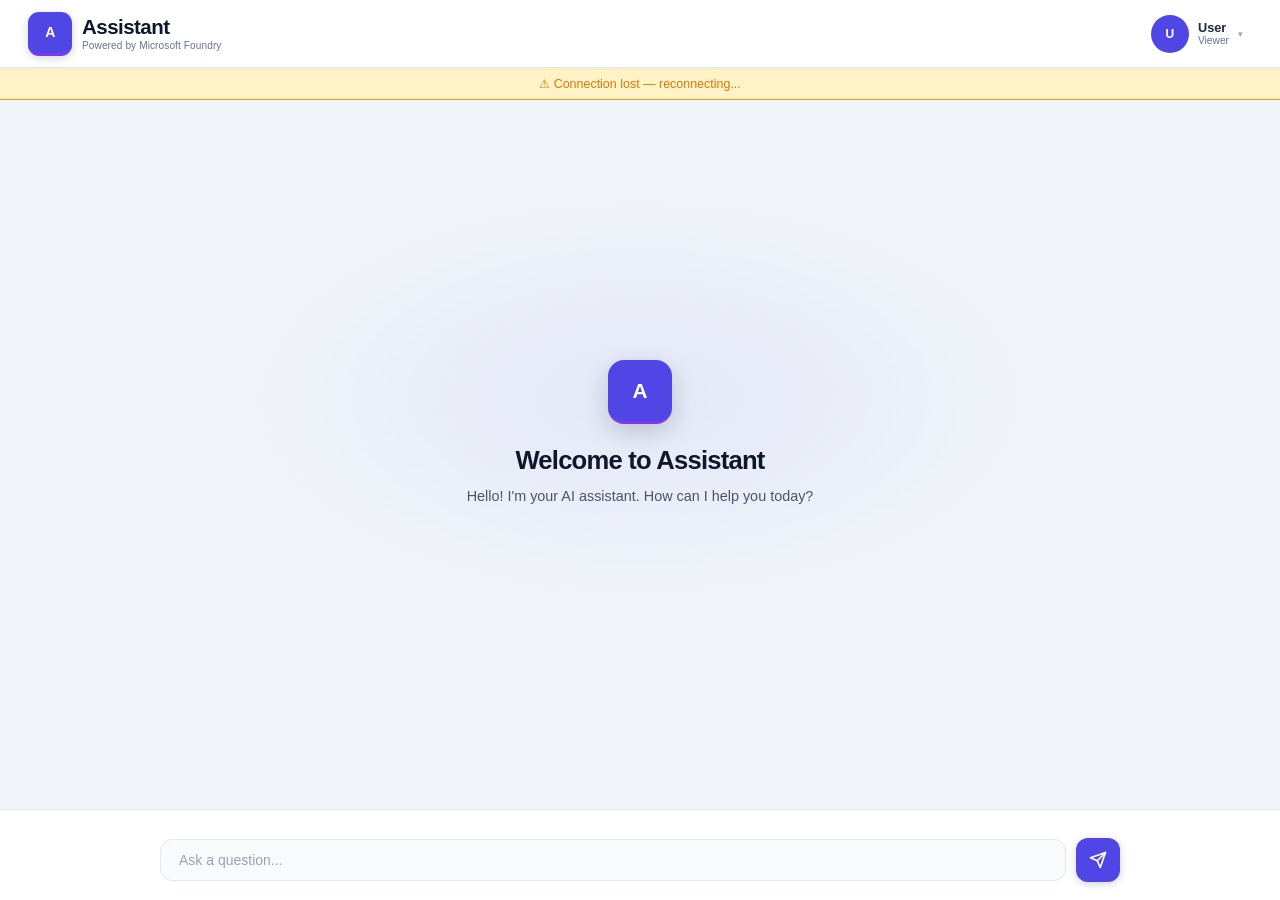
==== accelerator/templates/prototype/frontend/public/index.html @ 5347136e "Enterprise UI polish: contrast, layout, lists, themed data cards Fixes the remaining "washed out" ca" ====
<!DOCTYPE html>
<html lang="en">
<head>
<meta charset="UTF-8">
<meta name="viewport" content="width=device-width, initial-scale=1.0">
<title></title>
<link rel="icon" id="favicon" type="image/svg+xml" href="data:image/svg+xml,%3Csvg xmlns='http://www.w3.org/2000/svg' viewBox='0 0 32 32'%3E%3Crect width='32' height='32' rx='8' fill='%23cbd5e1'/%3E%3C/svg%3E">
<style>
*, *::before, *::after { box-sizing: border-box; margin: 0; padding: 0; }

:root {
  --brand:       #4f46e5;
  --brand-hover: #4338ca;
  --brand-light: #dcdafa;
  --brand-text:  #433cc3;
  --brand-muted: rgba(99,102,241,0.08);
  --accent:      #7c3aed;

  --gray-50:  #f8fafc;
  --gray-100: #f1f5f9;
  --gray-200: #e2e8f0;
  --gray-300: #cbd5e1;
  --gray-400: #94a3b8;
  --gray-500: #64748b;
  --gray-600: #475569;
  --gray-700: #334155;
  --gray-800: #1e293b;
  --gray-900: #0f172a;

  --green-100: #d1fae5; --green-600: #059669; --green-500: #10b981;
  --amber-100: #fef3c7; --amber-600: #d97706; --amber-500: #f59e0b;
  --red-100:   #fee2e2; --red-600:   #dc2626;

  --shadow-sm: 0 1px 2px rgba(0,0,0,.05);
  --shadow:    0 1px 3px rgba(0,0,0,.07), 0 1px 2px rgba(0,0,0,.04);
  --shadow-md: 0 4px 6px -1px rgba(0,0,0,.07), 0 2px 4px -2px rgba(0,0,0,.04);
  --shadow-lg: 0 10px 15px -3px rgba(0,0,0,.08), 0 4px 6px -4px rgba(0,0,0,.04);
  --radius: 8px;
}

html, body {
  height: 100%;
  overflow: hidden;
}

body {
  /* System stack only — no webfont request, so typography never flashes or
     degrades on restricted networks. config.FONT_FAMILY overrides at runtime. */
  font-family: 'Segoe UI', -apple-system, BlinkMacSystemFont, 'Inter', Roboto, sans-serif;
  background: var(--gray-100);
  color: var(--gray-800);
  display: flex;
  flex-direction: column;
  -webkit-font-smoothing: antialiased;
}

/* ── TOPBAR ─────────────────────────────────────── */
.topbar {
  background: #fff;
  border-bottom: 1px solid var(--gray-200);
  box-shadow: var(--shadow-sm);
  padding: 0 28px;
  height: 68px;
  display: flex;
  align-items: center;
  gap: 14px;
  flex-shrink: 0;
  z-index: 20;
}

.topbar-brand {
  display: flex;
  align-items: center;
  gap: 10px;
}

/* Rounded square logo — solid brand color; the accent appears only as a
   thin underline detail so mixed palettes never blend into a muddy tone. */
.topbar-logo {
  width: 44px;
  height: 44px;
  border-radius: 11px;
  background: var(--brand);
  border-bottom: 3px solid var(--accent);
  display: flex;
  align-items: center;
  justify-content: center;
  color: #fff;
  font-size: 0.88rem;
  font-weight: 800;
  letter-spacing: -0.03em;
  flex-shrink: 0;
  overflow: hidden;
  box-shadow: 0 2px 8px rgba(15,23,42,.18);
}

.topbar-logo img {
  width: 100%;
  height: 100%;
  object-fit: contain;
  padding: 2px;
  background: transparent;
}

/* Fallback for uploaded logos that need a light backdrop to stay legible
   against the brand-colored tile. */
.topbar-logo img.on-tile {
  padding: 6px;
  background: #fff;
}

/* Generated inline-SVG badges already carry the theme colors (including
   their own accent bar) — render them edge-to-edge with no extra underline
   so they read as a coherent agent mark, not as a tiny icon on a tile. */
.topbar-logo img.generated {
  padding: 0;
  background: transparent;
}

.topbar-logo:has(img.generated) {
  border-bottom: none;
}

.topbar-title {
  font-size: 1.28rem;
  font-weight: 800;
  color: var(--gray-900);
  letter-spacing: -0.025em;
  line-height: 1.1;
}

.topbar-subtitle {
  font-size: 0.63rem;
  font-weight: 500;
  color: var(--gray-500);
  letter-spacing: 0.01em;
}

.topbar-title-group {
  display: flex;
  flex-direction: column;
  gap: 1px;
}

.topbar-actions {
  margin-left: auto;
  display: flex;
  align-items: center;
  gap: 12px;
}

/* Reset button */
.reset-btn {
  display: none;
  align-items: center;
  gap: 6px;
  background: var(--gray-100);
  color: var(--gray-600);
  border: 1px solid var(--gray-200);
  border-radius: var(--radius);
  padding: 7px 13px;
  font-size: 0.78rem;
  font-weight: 500;
  cursor: pointer;
  transition: all .15s;
  font-family: inherit;
  white-space: nowrap;
}

.reset-btn:hover { background: #fee2e2; border-color: #fca5a5; color: var(--red-600); }

/* Profile */
.profile-dropdown { position: relative; }

.profile-trigger {
  display: flex;
  align-items: center;
  gap: 9px;
  padding: 5px 8px 5px 5px;
  border-radius: 10px;
  border: 1px solid transparent;
  background: none;
  cursor: pointer;
  transition: all .15s;
  font-family: inherit;
}

.profile-trigger:hover {
  background: var(--gray-50);
  border-color: var(--gray-200);
}

.profile-avatar {
  width: 38px;
  height: 38px;
  border-radius: 50%;
  background: var(--brand);
  color: #fff;
  display: flex;
  align-items: center;
  justify-content: center;
  font-size: 0.75rem;
  font-weight: 700;
  letter-spacing: 0.02em;
}

.profile-info {
  display: flex;
  flex-direction: column;
  text-align: left;
  line-height: 1.2;
}

.profile-name {
  font-size: 0.8rem;
  font-weight: 600;
  color: var(--gray-800);
}

.profile-role {
  font-size: 0.64rem;
  color: var(--gray-500);
  font-weight: 500;
}

.profile-chevron {
  font-size: 0.55rem;
  color: var(--gray-400);
  transition: transform .2s;
}

.profile-dropdown.open .profile-chevron { transform: rotate(180deg); }

.profile-menu {
  display: none;
  position: absolute;
  top: calc(100% + 6px);
  right: 0;
  background: #fff;
  border: 1px solid var(--gray-200);
  border-radius: 12px;
  box-shadow: var(--shadow-lg);
  min-width: 210px;
  z-index: 100;
  padding: 6px 0;
  animation: menuIn .15s ease;
}

@keyframes menuIn {
  from { opacity: 0; transform: translateY(-4px); }
  to   { opacity: 1; transform: translateY(0); }
}

.profile-dropdown.open .profile-menu { display: block; }

.profile-menu-header {
  padding: 11px 15px;
  border-bottom: 1px solid var(--gray-100);
}

.profile-menu-name { font-size: 0.82rem; font-weight: 600; color: var(--gray-800); }
.profile-menu-sub  { font-size: 0.68rem; color: var(--gray-500); margin-top: 2px; }

.profile-menu-item {
  display: flex;
  align-items: center;
  gap: 9px;
  padding: 9px 15px;
  font-size: 0.78rem;
  color: var(--gray-600);
  cursor: pointer;
  transition: background .1s;
  border: none;
  background: none;
  width: 100%;
  text-align: left;
  font-family: inherit;
}

.profile-menu-item:hover { background: var(--gray-50); color: var(--gray-800); }
.profile-menu-divider { height: 1px; background: var(--gray-100); margin: 4px 0; }

/* ── CHAT LAYOUT ─────────────────────────────────── */
.app-body {
  flex: 1;
  display: flex;
  flex-direction: column;
  overflow: hidden;
}

/* Reconnect banner */
.reconnect-banner {
  display: none;
  background: var(--amber-100);
  border-bottom: 1px solid var(--amber-500);
  padding: 8px 28px;
  font-size: 0.78rem;
  color: var(--amber-600);
  font-weight: 500;
  text-align: center;
  flex-shrink: 0;
}
.reconnect-banner.show { display: block; }

/* ── WELCOME SCREEN ──────────────────────────────── */
.welcome-screen {
  flex: 1;
  display: flex;
  flex-direction: column;
  align-items: center;
  justify-content: center;
  padding: 0 24px 40px;
  text-align: center;
  /* Single-color brand wash — adds brand presence to the empty state
     without blending two colors (which muddies real palettes). */
  background: radial-gradient(620px 320px at 50% 42%, var(--brand-muted), transparent 70%);
}

.welcome-eyebrow {
  font-size: 0.68rem;
  font-weight: 700;
  color: var(--brand-text);
  text-transform: uppercase;
  letter-spacing: 0.14em;
  margin-bottom: 12px;
  animation: fadeUp 0.35s 0.05s ease both;
}

.welcome-logo {
  width: 64px;
  height: 64px;
  border-radius: 16px;
  background: var(--brand);
  border-bottom: 3px solid var(--accent);
  display: flex;
  align-items: center;
  justify-content: center;
  color: #fff;
  font-size: 1.3rem;
  font-weight: 800;
  margin-bottom: 22px;
  box-shadow: 0 8px 24px rgba(15,23,42,.18);
  overflow: hidden;
  animation: avatarIn 0.45s cubic-bezier(.34,1.56,.64,1) both;
}

.welcome-logo img {
  width: 100%;
  height: 100%;
  object-fit: contain;
  padding: 2px;
  background: transparent;
}

.welcome-logo img.on-tile {
  padding: 8px;
  background: #fff;
}

.welcome-logo img.generated {
  padding: 0;
  background: transparent;
}

.welcome-logo:has(img.generated) {
  border-bottom: none;
}

@keyframes avatarIn {
  from { opacity: 0; transform: scale(0.72) translateY(10px); }
  to   { opacity: 1; transform: scale(1) translateY(0); }
}

.welcome-title {
  font-size: 1.6rem;
  font-weight: 800;
  color: var(--gray-900);
  letter-spacing: -0.03em;
  margin-bottom: 10px;
  animation: fadeUp 0.35s 0.1s ease both;
}

.welcome-desc {
  font-size: 0.9rem;
  color: var(--gray-600);
  line-height: 1.65;
  max-width: 480px;
  animation: fadeUp 0.35s 0.15s ease both;
}

@keyframes fadeUp {
  from { opacity: 0; transform: translateY(6px); }
  to   { opacity: 1; transform: translateY(0); }
}

/* ── MESSAGES ─────────────────────────────────────── */
.messages-area {
  flex: 1;
  overflow-y: auto;
  padding: 24px 0;
  display: none;
  flex-direction: column;
  gap: 4px;
}

.messages-area.active {
  display: flex;
}

.messages-area::-webkit-scrollbar { width: 4px; }
.messages-area::-webkit-scrollbar-track { background: transparent; }
.messages-area::-webkit-scrollbar-thumb { background: var(--gray-300); border-radius: 2px; }

/* Readable centered column — on wide screens the conversation and input
   stay a comfortable measure instead of stretching edge-to-edge. */
.msg-wrap,
.msg-system-wrap,
.msg-tool-wrap,
.typing-wrap,
.suggestions-row,
.starters-bar,
.input-row {
  width: 100%;
  max-width: 1016px;
  margin-left: auto;
  margin-right: auto;
}

.msg-wrap {
  padding: 0 28px;
  display: flex;
  flex-direction: column;
}

.msg-row {
  display: flex;
  gap: 10px;
  align-items: flex-end;
  animation: msgIn 0.22s ease both;
}

@keyframes msgIn {
  from { opacity: 0; transform: translateY(5px); }
  to   { opacity: 1; transform: translateY(0); }
}

.msg-row.user { justify-content: flex-end; }

.msg-avatar {
  width: 30px;
  height: 30px;
  border-radius: 8px;
  background: var(--brand);
  color: #fff;
  display: flex;
  align-items: center;
  justify-content: center;
  font-size: 0.68rem;
  font-weight: 700;
  flex-shrink: 0;
}

.msg-bubble {
  max-width: 66%;
  padding: 11px 15px;
  font-size: 0.875rem;
  line-height: 1.6;
  word-wrap: break-word;
}

.msg-row.agent .msg-bubble {
  background: #fff;
  color: var(--gray-800);
  border: 1px solid var(--gray-200);
  border-left: 3px solid var(--accent);
  border-radius: 14px;
  border-bottom-left-radius: 4px;
  box-shadow: var(--shadow-sm);
}

.msg-row.user .msg-bubble {
  background: var(--brand);
  color: #fff;
  border-radius: 14px;
  border-bottom-right-radius: 4px;
  box-shadow: 0 2px 8px rgba(15,23,42,.15);
}

/* System / handoff */
.msg-system-wrap {
  display: flex;
  align-items: center;
  gap: 10px;
  padding: 6px 28px;
  animation: msgIn 0.2s ease both;
}

.msg-system-line { flex: 1; height: 1px; background: var(--gray-200); }

.msg-system-text {
  font-size: 0.71rem;
  color: var(--gray-500);
  font-style: italic;
  white-space: nowrap;
}

/* Tool activity — live status lines while a specialist runs its tools */
.msg-tool-wrap {
  padding: 2px 28px 2px 68px;
  animation: msgIn 0.2s ease both;
}

.msg-tool-text {
  font-size: 0.7rem;
  color: var(--gray-500);
  font-style: italic;
}

/* Agent attribution — name label above each specialist bubble */
.msg-col {
  display: flex;
  flex-direction: column;
  gap: 3px;
  max-width: 66%;
}

.msg-col .msg-bubble { max-width: 100%; }

.msg-agent-name {
  font-size: 0.66rem;
  font-weight: 600;
  color: var(--gray-500);
  letter-spacing: 0.02em;
  padding-left: 4px;
}

/* Typing indicator */
.typing-wrap {
  padding: 0 28px;
}

.typing-bubble {
  display: inline-flex;
  align-items: center;
  gap: 4px;
  background: #fff;
  border: 1px solid var(--gray-200);
  border-radius: 14px;
  border-bottom-left-radius: 4px;
  padding: 12px 16px;
  box-shadow: var(--shadow-sm);
}

.typing-dot {
  width: 6px;
  height: 6px;
  border-radius: 50%;
  background: var(--brand);
  opacity: 0.5;
  animation: typingBounce 1.2s infinite;
}
.typing-dot:nth-child(2) { animation-delay: 0.18s; }
.typing-dot:nth-child(3) { animation-delay: 0.36s; }

@keyframes typingBounce {
  0%, 60%, 100% { transform: translateY(0); opacity: 0.4; }
  30%            { transform: translateY(-5px); opacity: 1; }
}

/* Confirmation card */
.confirm-card {
  background: #fff;
  border: 1px solid var(--gray-200);
  border-radius: 12px;
  padding: 14px 16px;
  max-width: 360px;
  box-shadow: var(--shadow);
}

.confirm-msg {
  font-size: 0.85rem;
  color: var(--gray-700);
  margin-bottom: 12px;
  line-height: 1.5;
}

.confirm-actions { display: flex; gap: 8px; }

.btn-confirm-yes, .btn-confirm-no {
  flex: 1;
  padding: 8px 14px;
  border-radius: var(--radius);
  font-size: 0.8rem;
  font-weight: 600;
  cursor: pointer;
  transition: all .15s;
  font-family: inherit;
  border: none;
}

.btn-confirm-yes { background: var(--brand); color: #fff; }
.btn-confirm-yes:hover { background: var(--brand-hover); }
.btn-confirm-yes:disabled { opacity: 0.45; cursor: not-allowed; }

.btn-confirm-no { background: var(--gray-100); color: var(--gray-600); border: 1px solid var(--gray-200); }
.btn-confirm-no:hover { background: var(--gray-200); }
.btn-confirm-no:disabled { opacity: 0.45; cursor: not-allowed; }

/* Suggestion chips */
.suggestions-row {
  display: flex;
  flex-wrap: wrap;
  gap: 6px;
  padding: 6px 28px 0 68px;
}

.suggestion-chip {
  background: var(--brand-light);
  border: 1px solid var(--brand);
  border-radius: 14px;
  padding: 5px 12px;
  font-size: 0.75rem;
  font-weight: 500;
  color: var(--brand-text);
  cursor: pointer;
  transition: all .15s;
  font-family: inherit;
}

.suggestion-chip:hover {
  background: var(--brand);
  color: #fff;
  border-color: var(--brand);
  transform: translateY(-1px);
}

/* Error */
.error-msg {
  background: var(--red-100);
  border: 1px solid #fca5a5;
  border-radius: var(--radius);
  padding: 10px 14px;
  font-size: 0.82rem;
  color: var(--red-600);
  font-weight: 500;
  max-width: 480px;
}

/* Markdown */
.msg-bubble ul, .msg-bubble ol {
  margin: 6px 0;
  padding-left: 20px;
}
.msg-bubble li { margin: 3px 0; }
.msg-bubble li::marker { color: var(--brand); }
.msg-bubble strong { font-weight: 600; }
.msg-bubble em { font-style: italic; color: var(--gray-600); }
.msg-row.user .msg-bubble em { color: rgba(255,255,255,.8); }
.msg-bubble code {
  background: var(--gray-100);
  padding: 1px 5px;
  border-radius: 4px;
  font-size: 0.82em;
  font-family: 'Menlo', 'Consolas', monospace;
}
.msg-row.user .msg-bubble code { background: rgba(255,255,255,.2); }
.msg-bubble table {
  width: 100%;
  border-collapse: collapse;
  font-size: 0.82rem;
  margin-top: 8px;
}
.msg-bubble th {
  background: var(--gray-50);
  border: 1px solid var(--gray-200);
  padding: 6px 10px;
  text-align: left;
  font-weight: 600;
  font-size: 0.72rem;
  color: var(--gray-600);
  text-transform: uppercase;
  letter-spacing: 0.04em;
}
.msg-bubble td {
  border: 1px solid var(--gray-200);
  padding: 7px 10px;
  color: var(--gray-700);
}
.msg-bubble tr:nth-child(even) td { background: var(--gray-50); }

/* ── BOTTOM — STARTERS + INPUT ───────────────────── */
.bottom-area {
  flex-shrink: 0;
  background: #fff;
  border-top: 1px solid var(--gray-200);
}

/* Starter chips */
.starters-bar {
  display: flex;
  flex-wrap: wrap;
  gap: 8px;
  padding: 14px 28px 0;
}

.starter-chip {
  background: var(--brand-light);
  border: 1px solid var(--brand);
  border-radius: 20px;
  padding: 8px 16px;
  font-size: 0.8rem;
  font-weight: 500;
  color: var(--brand-text);
  cursor: pointer;
  transition: all .15s;
  font-family: inherit;
  box-shadow: var(--shadow-sm);
  white-space: nowrap;
}

.starter-chip:hover {
  border-color: var(--brand);
  color: #fff;
  background: var(--brand);
  transform: translateY(-1px);
  box-shadow: var(--shadow);
}

/* Input row */
.input-row {
  display: flex;
  align-items: center;
  gap: 10px;
  padding: 14px 28px 18px;
}

.msg-input {
  flex: 1;
  border: 1.5px solid var(--gray-200);
  border-radius: 12px;
  padding: 12px 18px;
  font-size: 0.875rem;
  font-family: inherit;
  color: var(--gray-800);
  background: var(--gray-50);
  outline: none;
  transition: all .15s;
}

.msg-input::placeholder { color: var(--gray-400); }

.msg-input:focus {
  border-color: var(--brand);
  background: #fff;
  box-shadow: 0 0 0 3px var(--brand-muted);
}

.msg-input:disabled { opacity: 0.55; cursor: not-allowed; }

/* Send button — solid circle like ShiftIQ */
.send-btn {
  width: 44px;
  height: 44px;
  border-radius: 12px;
  background: var(--brand);
  border: none;
  color: #fff;
  cursor: pointer;
  display: flex;
  align-items: center;
  justify-content: center;
  flex-shrink: 0;
  transition: all .15s;
  box-shadow: 0 2px 8px rgba(15,23,42,.18);
}

.send-btn:hover { background: var(--brand-hover); transform: scale(1.05); }
.send-btn:active { transform: scale(0.97); }
.send-btn:disabled { opacity: 0.4; cursor: not-allowed; transform: none; }

.send-btn svg { width: 18px; height: 18px; }

/* ── TOAST ───────────────────────────────────────── */
.toast {
  position: fixed;
  bottom: 90px;
  left: 50%;
  transform: translateX(-50%) translateY(16px);
  background: var(--gray-900);
  color: #fff;
  padding: 9px 18px;
  border-radius: 10px;
  font-size: 0.8rem;
  font-weight: 500;
  z-index: 300;
  opacity: 0;
  transition: all 0.22s ease;
  pointer-events: none;
  white-space: nowrap;
}

.toast.show {
  opacity: 1;
  transform: translateX(-50%) translateY(0);
}

.hidden { display: none !important; }

/* ── BOOT VEIL ───────────────────────────────────── */
/* Covers the page until /config resolves and the customer theme is applied,
   so the hardcoded fallback palette above never flashes on screen. */
#bootVeil {
  position: fixed;
  inset: 0;
  background: var(--gray-100);
  display: flex;
  align-items: center;
  justify-content: center;
  z-index: 500;
  opacity: 1;
  transition: opacity .3s ease;
}

#bootVeil.hide {
  opacity: 0;
  pointer-events: none;
}

.boot-spinner {
  width: 28px;
  height: 28px;
  border: 3px solid var(--gray-200);
  border-top-color: var(--gray-400);
  border-radius: 50%;
  animation: bootSpin .8s linear infinite;
}

@keyframes bootSpin { to { transform: rotate(360deg); } }
</style>
</head>
<body>

<!-- Boot veil — removed once the customer theme is applied -->
<div id="bootVeil"><div class="boot-spinner"></div></div>

<!-- Topbar -->
<div class="topbar">
  <div class="topbar-brand">
    <div class="topbar-logo" id="topbarLogo">
      <span id="topbarLogoText">AI</span>
    </div>
    <div class="topbar-title-group">
      <span class="topbar-title" id="topbarTitle">Loading...</span>
      <span class="topbar-subtitle">Powered by Microsoft Foundry</span>
    </div>
  </div>

  <div class="topbar-actions">
    <button class="reset-btn" id="resetBtn" onclick="resetData()">↺ Reset Data</button>

    <div class="profile-dropdown" id="profileDropdown">
      <button class="profile-trigger" id="profileTrigger">
        <div class="profile-avatar" id="profileAvatar">AK</div>
        <div class="profile-info">
          <div class="profile-name" id="profileName">User</div>
          <div class="profile-role" id="profileRole">Viewer</div>
        </div>
        <span class="profile-chevron">▾</span>
      </button>
      <div class="profile-menu">
        <div class="profile-menu-header">
          <div class="profile-menu-name" id="menuName">User</div>
          <div class="profile-menu-sub" id="menuSub">AI Prototype</div>
        </div>
        <button class="profile-menu-item" onclick="copyUrl()">🔗 &nbsp;Copy Link</button>
        <div class="profile-menu-divider"></div>
        <button class="profile-menu-item" onclick="clearChat()">🗑 &nbsp;Clear Chat</button>
      </div>
    </div>
  </div>
</div>

<div class="app-body">
  <!-- Reconnect banner -->
  <div class="reconnect-banner" id="reconnectBanner">⚠ Connection lost — reconnecting...</div>

  <!-- Welcome screen -->
  <div class="welcome-screen" id="welcomeScreen">
    <div class="welcome-logo" id="welcomeLogo">
      <span id="welcomeLogoText">AI</span>
    </div>
    <div class="welcome-eyebrow" id="welcomeEyebrow" style="display:none"></div>
    <h1 class="welcome-title" id="welcomeTitle">Welcome</h1>
    <p class="welcome-desc" id="welcomeDesc">Your AI assistant is ready.</p>
  </div>

  <!-- Messages -->
  <div class="messages-area" id="messagesArea"></div>

  <!-- Bottom: starters + input -->
  <div class="bottom-area">
    <div class="starters-bar" id="startersBar"></div>
    <div class="input-row">
      <input
        class="msg-input"
        id="msgInput"
        type="text"
        placeholder="Ask a question..."
        autocomplete="off"
      />
      <button class="send-btn" id="sendBtn" title="Send">
        <svg viewBox="0 0 24 24" fill="none" stroke="currentColor" stroke-width="2.2" stroke-linecap="round" stroke-linejoin="round">
          <line x1="22" y1="2" x2="11" y2="13"></line>
          <polygon points="22 2 15 22 11 13 2 9 22 2"></polygon>
        </svg>
      </button>
    </div>
  </div>
</div>

<div class="toast" id="toast"></div>

<script>
(function(){
'use strict';

var ws = null;
var isWaiting = false;
var reconnectTimer = null;
var reconnectAttempts = 0;
var config = {};
var currentAgentBubble = null;
var startersHidden = false;

/* ── CONFIG ─────────────────────────────────────── */
async function loadConfig() {
  try {
    var r = await fetch('/config');
    config = await r.json();
  } catch(_) {
    config = {
      CUSTOMER_NAME: 'AI Assistant',
      AGENT_NAME: 'Assistant',
      PRIMARY_COLOR: '#4f46e5',
      ACCENT_COLOR: '#7c3aed',
      FONT_FAMILY: 'Inter, sans-serif',
      LOGO_URL: '',
      WELCOME_MESSAGE: "Hello! I'm your AI assistant. How can I help you today?",
      PROTOTYPE_RESET: 'false',
      STARTER_QUESTIONS: [],
      PERSONA_NAME: 'User',
      PERSONA_ROLE: 'Viewer'
    };
  }
  applyTheme();
  applyContent();
  hideBootVeil();
}

function hideBootVeil() {
  var veil = document.getElementById('bootVeil');
  if (!veil) return;
  veil.classList.add('hide');
  setTimeout(function() { veil.remove(); }, 350);
}

function applyTheme() {
  var primary = config.PRIMARY_COLOR || '#4f46e5';
  var accent  = config.ACCENT_COLOR  || '#7c3aed';
  var r = document.documentElement;
  r.style.setProperty('--brand',       primary);
  r.style.setProperty('--brand-hover', darken(primary, 0.12));
  r.style.setProperty('--brand-light', lighten(primary, 0.8));
  r.style.setProperty('--brand-text',  darken(primary, 0.15));
  r.style.setProperty('--brand-muted', hexRgba(primary, 0.08));
  r.style.setProperty('--accent',      accent);
  if (config.FONT_FAMILY) document.body.style.fontFamily = config.FONT_FAMILY;

  // Brand marks stay solid primary (via --brand); accent appears only as
  // the underline detail on the topbar/welcome logos — never blended in a
  // gradient, which muddies real customer palettes.

  // Favicon — solid primary rounded square with a thin accent bottom bar.
  var fav = document.getElementById('favicon');
  var enc = encodeURIComponent(primary);
  var acc = encodeURIComponent(accent);
  fav.href = "data:image/svg+xml,%3Csvg xmlns='http://www.w3.org/2000/svg' viewBox='0 0 32 32'%3E%3Cdefs%3E%3CclipPath id='r'%3E%3Crect width='32' height='32' rx='8'/%3E%3C/clipPath%3E%3C/defs%3E%3Crect width='32' height='32' rx='8' fill='" + enc + "'/%3E%3Crect y='28' width='32' height='4' fill='" + acc + "' clip-path='url(%23r)'/%3E%3C/svg%3E";

  document.title = (config.AGENT_NAME || 'AI') + ' — ' + (config.CUSTOMER_NAME || 'Prototype');
}

function applyContent() {
  var agent    = config.AGENT_NAME    || 'Assistant';
  var customer = config.CUSTOMER_NAME || 'AI Prototype';
  var logo     = config.LOGO_URL      || '';
  // Split camelCase too, so "ConsumersOutagePilot" → "CO", not "C".
  var initials = agent.replace(/([a-z0-9])([A-Z])/g, '$1 $2')
    .split(/\s+/).map(function(w){return w[0]||'';}).join('').toUpperCase().slice(0,2);
  // Generated badges (SVG data URIs from fill-templates.py) render edge-to-edge;
  // uploaded raster logos render transparent on the brand tile (add the
  // 'on-tile' class for logos that need a white backdrop to stay legible).
  var logoClass = (logo.indexOf('data:image/svg+xml') === 0) ? ' class="generated"' : '';

  // Topbar logo
  if (logo) {
    document.getElementById('topbarLogo').innerHTML = '<img' + logoClass + ' src="' + escHtml(logo) + '" alt="' + escHtml(customer) + '" onerror="this.style.display=\'none\'">';
  } else {
    document.getElementById('topbarLogoText').textContent = initials;
  }
  document.getElementById('topbarTitle').textContent = agent;

  // Welcome
  if (logo) {
    document.getElementById('welcomeLogo').innerHTML = '<img' + logoClass + ' src="' + escHtml(logo) + '" alt="' + escHtml(customer) + '" onerror="this.style.display=\'none\'">';
  } else {
    document.getElementById('welcomeLogoText').textContent = initials;
  }
  document.getElementById('welcomeTitle').textContent = 'Welcome to ' + agent;
  document.getElementById('welcomeDesc').textContent  = config.WELCOME_MESSAGE || '';

  // Use-case eyebrow above the welcome title
  var eyebrow = document.getElementById('welcomeEyebrow');
  if (config.USE_CASE_TITLE) {
    eyebrow.textContent = config.USE_CASE_TITLE;
    eyebrow.style.display = 'block';
  }

  // Profile
  var pName = config.PERSONA_NAME || 'User';
  var pRole = config.PERSONA_ROLE || 'Viewer';
  var pInit = pName.split(' ').map(function(w){return w[0]||'';}).join('').toUpperCase().slice(0,2);
  document.getElementById('profileAvatar').textContent = pInit;
  document.getElementById('profileName').textContent   = pName;
  document.getElementById('profileRole').textContent   = pRole;
  document.getElementById('menuName').textContent      = pName;
  document.getElementById('menuSub').textContent       = customer;

  // Reset button
  if (config.PROTOTYPE_RESET === 'true') {
    var rb = document.getElementById('resetBtn');
    rb.style.display = 'inline-flex';
  }

  // Starter chips
  var bar = document.getElementById('startersBar');
  var qs  = config.STARTER_QUESTIONS || [];
  bar.innerHTML = '';
  qs.slice(0,6).forEach(function(q) {
    var btn = document.createElement('button');
    btn.className = 'starter-chip';
    btn.textContent = q;
    btn.onclick = function() { sendMessage(q); };
    bar.appendChild(btn);
  });
}

/* ── WEBSOCKET ───────────────────────────────────── */
function connect() {
  var proto = location.protocol === 'https:' ? 'wss' : 'ws';
  try { ws = new WebSocket(proto + '://' + location.host + '/chat'); }
  catch(_) { scheduleReconnect(); return; }

  ws.onopen  = function() { reconnectAttempts = 0; document.getElementById('reconnectBanner').classList.remove('show'); };
  ws.onmessage = function(e) { try { handleMsg(JSON.parse(e.data)); } catch(_) {} };
  ws.onclose = function() { scheduleReconnect(); };
  ws.onerror = function() { if(ws) ws.close(); };
}

function scheduleReconnect() {
  if (reconnectTimer) return;
  document.getElementById('reconnectBanner').classList.add('show');
  reconnectAttempts++;
  reconnectTimer = setTimeout(function() { reconnectTimer = null; connect(); }, Math.min(3000*reconnectAttempts, 15000));
}

function wsSend(p) {
  if (ws && ws.readyState === 1) ws.send(typeof p === 'string' ? p : JSON.stringify(p));
}

/* ── SEND ────────────────────────────────────────── */
function sendMessage(text) {
  text = (text||'').trim();
  if (!text || isWaiting) return;

  // First message — hide welcome, show messages
  if (!startersHidden) {
    document.getElementById('welcomeScreen').classList.add('hidden');
    document.getElementById('messagesArea').classList.add('active');
    document.getElementById('startersBar').innerHTML = '';
    startersHidden = true;
  }

  // Remove any stale follow-up suggestion chips from previous turns
  document.querySelectorAll('.suggestions-row').forEach(function(el){ el.remove(); });

  appendUserMsg(text);
  setWaiting(true);
  currentAgentBubble = null;
  wsSend(text);
}

/* ── MESSAGE HANDLING ────────────────────────────── */
function handleMsg(msg) {
  var t = msg.type;

  if (t === 'text') {
    if (!currentAgentBubble) currentAgentBubble = startAgentBubble(msg.agent || config.AGENT_NAME);
    appendToken(currentAgentBubble, msg.content || '');
    if (msg.done) {
      finalizeAgentBubble(currentAgentBubble);
      currentAgentBubble = null;
      setWaiting(false);
    }

  } else if (t === 'handoff') {
    appendSystemMsg('Routing to ' + (msg.agent || 'specialist') + '...');

  } else if (t === 'tool_activity') {
    appendToolActivity(msg.label || 'Working...');

  } else if (t === 'suggestions') {
    renderSuggestions(msg.questions || []);
    setWaiting(false);

  } else if (t === 'confirmation') {
    renderConfirmation(msg);
    setWaiting(false);

  } else if (t === 'error') {
    appendError(msg.message || 'An error occurred.');
    setWaiting(false);
    currentAgentBubble = null;

  } else if (t === 'done') {
    setWaiting(false);
    currentAgentBubble = null;
  }

  scrollBottom();
}

/* ── RENDER ──────────────────────────────────────── */
function appendUserMsg(text) {
  var area = document.getElementById('messagesArea');
  var wrap = document.createElement('div');
  wrap.className = 'msg-wrap';
  var row = document.createElement('div');
  row.className = 'msg-row user';
  var bbl = document.createElement('div');
  bbl.className = 'msg-bubble';
  bbl.textContent = text;
  row.appendChild(bbl);
  wrap.appendChild(row);
  area.appendChild(wrap);
  scrollBottom();
}

function startAgentBubble(agentName) {
  var area = document.getElementById('messagesArea');
  var init = (agentName||'A')[0].toUpperCase();

  // Typing bubble
  var typingWrap = document.createElement('div');
  typingWrap.className = 'typing-wrap';
  var tb = document.createElement('div');
  tb.className = 'typing-bubble';
  tb.innerHTML = '<div class="typing-dot"></div><div class="typing-dot"></div><div class="typing-dot"></div>';
  typingWrap.appendChild(tb);
  area.appendChild(typingWrap);
  scrollBottom();

  return { area: area, typingWrap: typingWrap, wrap: null, row: null, bubble: null, init: init, agentName: agentName || '', rawText: '', rendered: false };
}

function appendToken(handle, token) {
  if (!handle) return;
  if (!handle.rendered) {
    // Replace typing with real bubble
    handle.typingWrap.remove();

    var wrap = document.createElement('div');
    wrap.className = 'msg-wrap';

    var row = document.createElement('div');
    row.className = 'msg-row agent';

    var av = document.createElement('div');
    av.className = 'msg-avatar';
    av.textContent = handle.init;

    var bbl = document.createElement('div');
    bbl.className = 'msg-bubble';

    // Name label above the bubble — makes it visible which specialist answered
    var col = document.createElement('div');
    col.className = 'msg-col';
    if (handle.agentName) {
      var nameEl = document.createElement('div');
      nameEl.className = 'msg-agent-name';
      nameEl.textContent = handle.agentName;
      col.appendChild(nameEl);
    }
    col.appendChild(bbl);

    row.appendChild(av);
    row.appendChild(col);
    wrap.appendChild(row);
    handle.area.appendChild(wrap);

    handle.wrap   = wrap;
    handle.row    = row;
    handle.bubble = bbl;
    handle.rendered = true;
  }
  handle.rawText += token;
  handle.bubble.innerHTML = renderMd(handle.rawText);
  scrollBottom();
}

function finalizeAgentBubble(handle) {
  if (!handle || !handle.rendered) {
    if (handle && handle.typingWrap) handle.typingWrap.remove();
    return;
  }
  // Try to parse raw text as structured JSON and render as cards/table
  var raw = (handle.rawText || '').trim()
    .replace(/^```(?:json)?\s*/i, '').replace(/\s*```$/, '').trim();
  var jsonMatch = raw.match(/(\{[\s\S]*\})/);
  var parsed = null;
  if (jsonMatch) {
    try { parsed = JSON.parse(jsonMatch[1]); } catch(_) {
      // repair: remove comments and trailing commas
      var fixed = jsonMatch[1]
        .replace(/\/\/[^\n]*/g, '')
        .replace(/\/\*[\s\S]*?\*\//g, '')
        .replace(/,\s*([\}\]])/g, '$1');
      try { parsed = JSON.parse(fixed); } catch(_2) {}
    }
  }
  if (parsed && typeof parsed === 'object') {
    handle.bubble.innerHTML = '';
    handle.bubble.appendChild(renderStructuredJSON(parsed));
  }
}

function renderStructuredJSON(obj) {
  var container = document.createElement('div');
  container.style.cssText = 'display:flex;flex-direction:column;gap:10px;font-size:13px;color:var(--gray-700);';

  // Summary
  if (obj.summary) {
    var p = document.createElement('p');
    p.style.cssText = 'font-weight:600;color:var(--gray-900);margin:0;';
    p.textContent = obj.summary;
    container.appendChild(p);
  }

  // Positions / items table — also handle singular 'position' object
  if (obj.position && !Array.isArray(obj.position) && typeof obj.position === 'object' && !obj.positions) {
    obj.positions = [obj.position];
  }
  // Find any array-of-objects field in the response and render it as a table.
  // This is domain-agnostic so any prototype's response shape works without
  // hardcoding domain-specific keys (work_orders, technicians, positions, ...).
  var listKey = Object.keys(obj).find(function(k){
    return Array.isArray(obj[k]) && obj[k].length > 0 && obj[k][0] !== null && typeof obj[k][0] === 'object' && !Array.isArray(obj[k][0]);
  });
  if (listKey) {
    var items = obj[listKey];
    var keys = Object.keys(items[0]);
    var tableWrap = document.createElement('div');
    tableWrap.style.cssText = 'overflow-x:auto;';
    var table = document.createElement('table');
    table.style.cssText = 'width:100%;border-collapse:collapse;font-size:12px;';
    var thead = document.createElement('thead');
    var hr = document.createElement('tr');
    keys.forEach(function(k) {
      var th = document.createElement('th');
      th.style.cssText = 'text-align:left;padding:5px 9px;background:var(--gray-50);border:1px solid var(--gray-200);font-weight:600;font-size:10px;color:var(--gray-600);text-transform:uppercase;letter-spacing:0.04em;white-space:nowrap;';
      th.textContent = k.replace(/_/g,' ');
      hr.appendChild(th);
    });
    thead.appendChild(hr);
    table.appendChild(thead);
    var tbody = document.createElement('tbody');
    items.forEach(function(item, i) {
      var row = document.createElement('tr');
      row.style.background = i % 2 === 0 ? '#fff' : 'var(--gray-50)';
      keys.forEach(function(k) {
        var td = document.createElement('td');
        td.style.cssText = 'padding:5px 9px;border:1px solid var(--gray-200);color:var(--gray-700);';
        var val = item[k];
        if (typeof val === 'number' && k.indexOf('balance') !== -1) {
          td.textContent = '$' + val.toLocaleString('en-US', {maximumFractionDigits:0});
        } else {
          td.textContent = val !== null && val !== undefined ? val : '—';
        }
        row.appendChild(td);
      });
      tbody.appendChild(row);
    });
    table.appendChild(tbody);
    tableWrap.appendChild(table);
    container.appendChild(tableWrap);
  }

  // Key metrics pills
  var metricKeys = ['total_classified_exposure','total_exposure','total_positions','confidence'];
  var metrics = metricKeys.filter(function(k){ return obj[k] !== undefined; });
  if (metrics.length) {
    var pillRow = document.createElement('div');
    pillRow.style.cssText = 'display:flex;flex-wrap:wrap;gap:6px;';
    metrics.forEach(function(k) {
      var pill = document.createElement('span');
      pill.style.cssText = 'background:var(--brand-light);border-radius:999px;padding:3px 11px;font-size:11px;font-weight:500;color:var(--brand-text);';
      var val = obj[k];
      if (typeof val === 'number' && k.indexOf('exposure') !== -1) val = '$' + val.toLocaleString('en-US', {maximumFractionDigits:0});
      if (typeof val === 'number' && k === 'confidence') val = (val * 100).toFixed(0) + '%';
      pill.textContent = k.replace(/_/g,' ') + ': ' + val;
      pillRow.appendChild(pill);
    });
    container.appendChild(pillRow);
  }

  // Recommended action
  if (obj.recommended_action) {
    var box = document.createElement('div');
    box.style.cssText = 'border-left:3px solid var(--accent);background:var(--brand-muted);border-radius:0 6px 6px 0;padding:6px 10px;font-size:12px;color:var(--gray-700);';
    box.innerHTML = '<strong>Recommended action:</strong> ' + escHtml(obj.recommended_action);
    container.appendChild(box);
  }

  return container;
}

function appendToolActivity(label) {
  var area = document.getElementById('messagesArea');
  var div = document.createElement('div');
  div.className = 'msg-tool-wrap';
  div.innerHTML = '<span class="msg-tool-text">⚙ ' + escHtml(label) + '</span>';
  area.appendChild(div);
  scrollBottom();
}

function appendSystemMsg(text) {
  var area = document.getElementById('messagesArea');
  var div = document.createElement('div');
  div.className = 'msg-system-wrap';
  div.innerHTML = '<div class="msg-system-line"></div><span class="msg-system-text">' + escHtml(text) + '</span><div class="msg-system-line"></div>';
  area.appendChild(div);
  scrollBottom();
}

function appendError(text) {
  var area = document.getElementById('messagesArea');
  var wrap = document.createElement('div');
  wrap.className = 'msg-wrap';
  var div = document.createElement('div');
  div.className = 'error-msg';
  div.textContent = text;
  wrap.appendChild(div);
  area.appendChild(wrap);
  scrollBottom();
}

function renderConfirmation(msg) {
  var area = document.getElementById('messagesArea');
  var wrap = document.createElement('div');
  wrap.className = 'msg-wrap';

  var row = document.createElement('div');
  row.className = 'msg-row agent';

  var av = document.createElement('div');
  av.className = 'msg-avatar';
  av.textContent = (config.AGENT_NAME||'A')[0];

  var card = document.createElement('div');
  card.className = 'confirm-card';

  var msgEl = document.createElement('div');
  msgEl.className = 'confirm-msg';
  msgEl.textContent = msg.message || 'Confirm this action?';

  var acts = document.createElement('div');
  acts.className = 'confirm-actions';

  var yBtn = document.createElement('button');
  yBtn.className = 'btn-confirm-yes';
  yBtn.textContent = msg.confirm_label || 'Yes, proceed';
  yBtn.onclick = function() {
    yBtn.disabled = true; nBtn.disabled = true;
    yBtn.textContent = '✓ Confirmed';
    wsSend({type:'confirm', value:true, operation:msg.operation});
    setWaiting(true);
  };

  var nBtn = document.createElement('button');
  nBtn.className = 'btn-confirm-no';
  nBtn.textContent = msg.cancel_label || 'No, cancel';
  nBtn.onclick = function() {
    yBtn.disabled = true; nBtn.disabled = true;
    nBtn.textContent = '✕ Cancelled';
    wsSend({type:'confirm', value:false, operation:msg.operation});
    appendSystemMsg('Cancelled. No changes made.');
  };

  acts.appendChild(yBtn);
  acts.appendChild(nBtn);
  card.appendChild(msgEl);
  card.appendChild(acts);
  row.appendChild(av);
  row.appendChild(card);
  wrap.appendChild(row);
  area.appendChild(wrap);
  scrollBottom();
}

function renderSuggestions(questions) {
  if (!questions.length) return;
  var area = document.getElementById('messagesArea');
  var row = document.createElement('div');
  row.className = 'suggestions-row';
  questions.slice(0,3).forEach(function(q) {
    var chip = document.createElement('button');
    chip.className = 'suggestion-chip';
    chip.textContent = q;
    chip.onclick = function() { row.remove(); sendMessage(q); };
    row.appendChild(chip);
  });
  area.appendChild(row);
  scrollBottom();
}

/* ── MARKDOWN ────────────────────────────────────── */
function renderMd(text) {
  if (!text) return '';
  var s = escHtml(text);
  // Tables
  s = s.replace(/^(\|.+\|\n)((?:\|[-: ]+)+\|\n)((?:\|.+\|\n?)*)/gm, function(_, h, sep, b) {
    var heads = h.trim().split('|').filter(function(c){return c.trim();});
    var rows  = b.trim().split('\n').filter(Boolean);
    var th = heads.map(function(c){return '<th>'+c.trim()+'</th>';}).join('');
    var trs = rows.map(function(r){
      var cells = r.split('|').filter(function(c){return c.trim()!=='';});
      return '<tr>'+cells.map(function(c){return '<td>'+c.trim()+'</td>';}).join('')+'</tr>';
    }).join('');
    return '<table><thead><tr>'+th+'</tr></thead><tbody>'+trs+'</tbody></table>';
  });
  // Bulleted / numbered lists (agents respond in bulleted format)
  s = s.replace(/(?:^|\n)((?:[-*] [^\n]+(?:\n|$))+)/g, function(_, block) {
    var items = block.trim().split('\n').map(function(l) {
      return '<li>' + l.replace(/^[-*] /, '') + '</li>';
    }).join('');
    return '\n<ul>' + items + '</ul>\n';
  });
  s = s.replace(/(?:^|\n)((?:\d+[.)] [^\n]+(?:\n|$))+)/g, function(_, block) {
    var items = block.trim().split('\n').map(function(l) {
      return '<li>' + l.replace(/^\d+[.)] /, '') + '</li>';
    }).join('');
    return '\n<ol>' + items + '</ol>\n';
  });
  s = s.replace(/\*\*(.+?)\*\*/g,'<strong>$1</strong>');
  s = s.replace(/\*(.+?)\*/g,'<em>$1</em>');
  s = s.replace(/`([^`]+)`/g,'<code>$1</code>');
  // Don't let newlines hugging block elements become stray <br>s
  s = s.replace(/\n(<\/?(?:ul|ol|table))/g, '$1').replace(/(<\/(?:ul|ol|table)>)\n/g, '$1');
  s = s.replace(/\n/g,'<br>');
  return s;
}

/* ── UTILS ───────────────────────────────────────── */
function setWaiting(on) {
  isWaiting = on;
  document.getElementById('msgInput').disabled = on;
  document.getElementById('sendBtn').disabled  = on;
}

function scrollBottom() {
  var a = document.getElementById('messagesArea');
  a.scrollTop = a.scrollHeight;
}

function escHtml(s) {
  return String(s).replace(/&/g,'&amp;').replace(/</g,'&lt;').replace(/>/g,'&gt;').replace(/"/g,'&quot;');
}

function showToast(msg) {
  var el = document.getElementById('toast');
  el.textContent = msg;
  el.classList.add('show');
  setTimeout(function(){ el.classList.remove('show'); }, 2500);
}

function hexRgba(hex, alpha) {
  var r=parseInt(hex.slice(1,3),16), g=parseInt(hex.slice(3,5),16), b=parseInt(hex.slice(5,7),16);
  return 'rgba('+r+','+g+','+b+','+alpha+')';
}

function darken(hex, p) {
  return '#'+[1,3,5].map(function(i){ return ('0'+Math.max(0,Math.round(parseInt(hex.slice(i,i+2),16)*(1-p))).toString(16)).slice(-2); }).join('');
}

function lighten(hex, p) {
  return '#'+[1,3,5].map(function(i){ var v=parseInt(hex.slice(i,i+2),16); return ('0'+Math.min(255,Math.round(v+(255-v)*p)).toString(16)).slice(-2); }).join('');
}

/* ── ACTIONS ─────────────────────────────────────── */
window.resetData = async function() {
  if (!confirm('Reset all prototype data?')) return;
  try {
    var r = await fetch('/admin/reset', {method:'POST'});
    var d = await r.json();
    showToast('Data reset — ' + (d.tables_seeded||0) + ' tables seeded');
    clearChat();
  } catch(e) { showToast('Reset failed'); }
};

window.clearChat = function() {
  var area = document.getElementById('messagesArea');
  area.innerHTML = '';
  area.classList.remove('active');
  document.getElementById('welcomeScreen').classList.remove('hidden');
  startersHidden = false;
  currentAgentBubble = null;
  applyContent(); // re-render starters
};

window.copyUrl = function() {
  navigator.clipboard.writeText(location.href).then(function(){ showToast('Link copied'); });
  document.getElementById('profileDropdown').classList.remove('open');
};

/* ── EVENTS ──────────────────────────────────────── */
document.getElementById('sendBtn').addEventListener('click', function() {
  var inp = document.getElementById('msgInput');
  sendMessage(inp.value);
  inp.value = '';
});

document.getElementById('msgInput').addEventListener('keydown', function(e) {
  if (e.key === 'Enter' && !e.shiftKey) {
    e.preventDefault();
    sendMessage(this.value);
    this.value = '';
  }
});

var dd = document.getElementById('profileDropdown');
document.getElementById('profileTrigger').addEventListener('click', function(e) {
  e.stopPropagation();
  dd.classList.toggle('open');
});
document.addEventListener('click', function(e) {
  if (!dd.contains(e.target)) dd.classList.remove('open');
});

/* ── INIT ────────────────────────────────────────── */
loadConfig().then(function() { connect(); });

// Hard fallback: never leave the veil up if theming stalls unexpectedly.
setTimeout(hideBootVeil, 4000);

})();
</script>
</body>
</html>
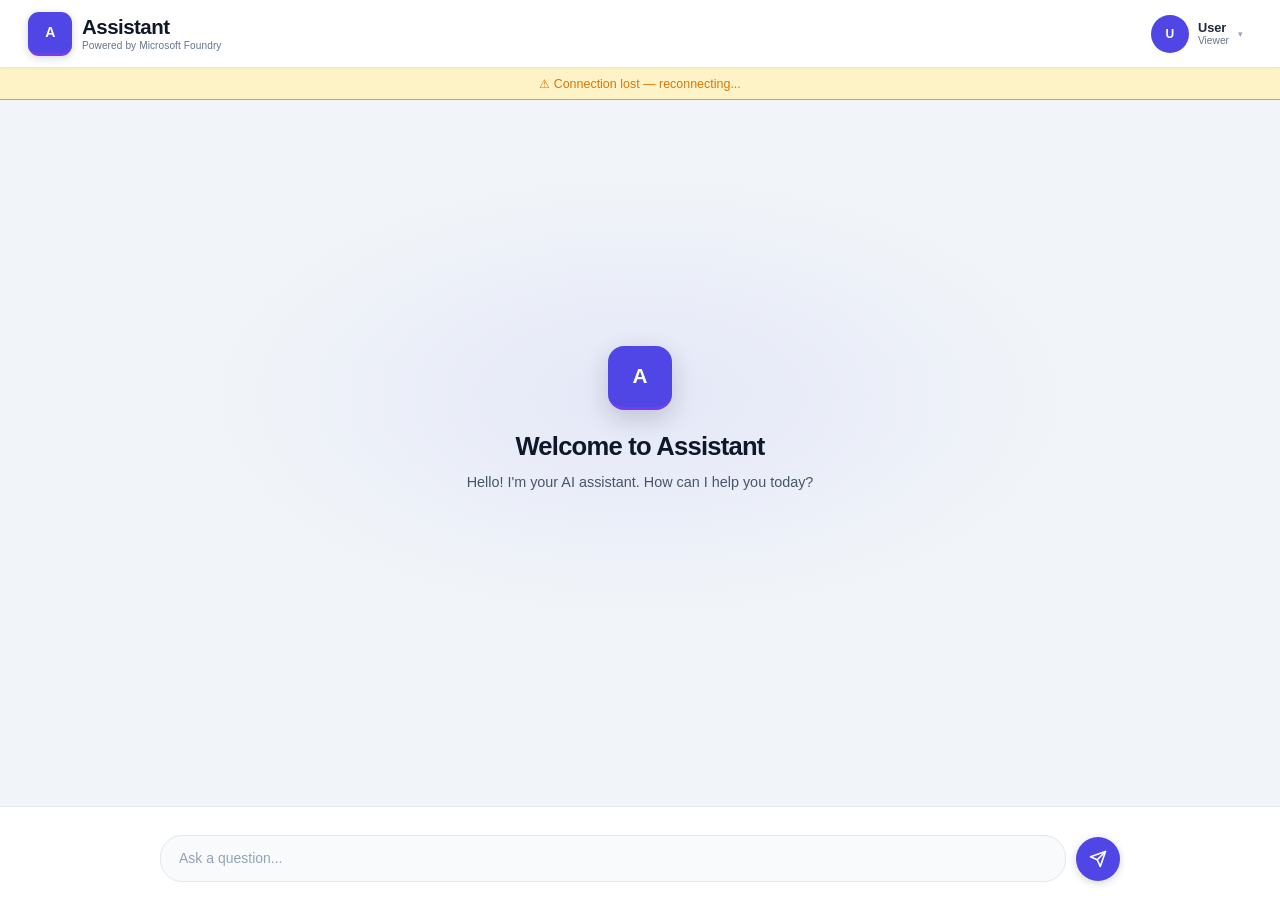
==== commit ae6dc6fd: "Frontend finish pass: fix dead-socket lockup; polish the conversation Bug fixes: - Sending while the" ====
--- a/accelerator/templates/prototype/frontend/public/index.html
+++ b/accelerator/templates/prototype/frontend/public/index.html
@@ -13,6 +13,7 @@
   --brand-hover: #4338ca;
   --brand-light: #dcdafa;
   --brand-text:  #433cc3;
+  --brand-bubble:#f4f3fd;
   --brand-muted: rgba(99,102,241,0.08);
   --accent:      #7c3aed;
 
@@ -388,6 +389,40 @@
   animation: fadeUp 0.35s 0.15s ease both;
 }
 
+.team-row {
+  display: flex;
+  flex-wrap: wrap;
+  justify-content: center;
+  gap: 10px;
+  margin-top: 26px;
+  max-width: 780px;
+  animation: fadeUp 0.35s 0.2s ease both;
+}
+
+.team-card {
+  background: #fff;
+  border: 1px solid var(--gray-200);
+  border-top: 3px solid var(--brand);
+  border-radius: 12px;
+  padding: 12px 16px;
+  max-width: 236px;
+  text-align: left;
+  box-shadow: var(--shadow-sm);
+}
+
+.team-card-name {
+  font-size: 0.78rem;
+  font-weight: 700;
+  color: var(--gray-800);
+  margin-bottom: 3px;
+}
+
+.team-card-role {
+  font-size: 0.7rem;
+  color: var(--gray-500);
+  line-height: 1.5;
+}
+
 @keyframes fadeUp {
   from { opacity: 0; transform: translateY(6px); }
   to   { opacity: 1; transform: translateY(0); }
@@ -469,7 +504,7 @@
 }
 
 .msg-row.agent .msg-bubble {
-  background: #fff;
+  background: var(--brand-bubble);
   color: var(--gray-800);
   border: 1px solid var(--gray-200);
   border-left: 3px solid var(--accent);
@@ -485,6 +520,103 @@
   border-bottom-right-radius: 4px;
   box-shadow: 0 2px 8px rgba(15,23,42,.15);
 }
+
+/* Agent name inside the bubble header */
+.msg-bubble-agent-name {
+  font-size: 0.68rem;
+  font-weight: 700;
+  color: var(--brand-text);
+  margin-bottom: 4px;
+  letter-spacing: 0.01em;
+}
+
+/* Meta line under a message: steps toggle, latency, timestamp, copy */
+.msg-meta {
+  display: flex;
+  align-items: center;
+  gap: 10px;
+  font-size: 0.66rem;
+  color: var(--gray-400);
+  padding: 3px 6px 0;
+}
+
+.msg-meta.user { justify-content: flex-end; }
+
+.msg-steps {
+  cursor: pointer;
+  color: var(--gray-500);
+  font-weight: 600;
+  background: none;
+  border: none;
+  font-family: inherit;
+  font-size: inherit;
+  padding: 0;
+}
+
+.msg-steps:hover { color: var(--brand-text); }
+
+.msg-steps-list {
+  display: none;
+  font-size: 0.7rem;
+  color: var(--gray-500);
+  font-style: italic;
+  padding: 4px 6px 0;
+  line-height: 1.75;
+}
+
+.msg-steps-list.open { display: block; }
+
+.msg-copy {
+  opacity: 0;
+  border: none;
+  background: none;
+  cursor: pointer;
+  font-size: inherit;
+  font-family: inherit;
+  color: var(--gray-400);
+  padding: 0;
+  transition: opacity .15s, color .15s;
+}
+
+.msg-wrap:hover .msg-copy, .msg-copy:focus-visible { opacity: 1; }
+.msg-copy:hover { color: var(--brand-text); }
+
+.retry-btn {
+  margin-top: 8px;
+  background: #fff;
+  border: 1px solid var(--brand);
+  color: var(--brand-text);
+  border-radius: var(--radius);
+  padding: 5px 14px;
+  font-size: 0.76rem;
+  font-weight: 600;
+  cursor: pointer;
+  font-family: inherit;
+}
+
+.retry-btn:hover { background: var(--brand); color: #fff; }
+
+/* Jump-to-latest pill when the user has scrolled up */
+.jump-latest {
+  display: none;
+  position: fixed;
+  bottom: 96px;
+  left: 50%;
+  transform: translateX(-50%);
+  background: var(--gray-900);
+  color: #fff;
+  border: none;
+  border-radius: 999px;
+  padding: 7px 16px;
+  font-size: 0.76rem;
+  font-weight: 600;
+  cursor: pointer;
+  font-family: inherit;
+  z-index: 250;
+  box-shadow: var(--shadow-lg);
+}
+
+.jump-latest.show { display: block; }
 
 /* System / handoff */
 .msg-system-wrap {
@@ -549,6 +681,13 @@
   border-bottom-left-radius: 4px;
   padding: 12px 16px;
   box-shadow: var(--shadow-sm);
+}
+
+.typing-label {
+  font-size: 0.72rem;
+  color: var(--gray-500);
+  font-style: italic;
+  margin-right: 6px;
 }
 
 .typing-dot {
@@ -652,6 +791,7 @@
   padding-left: 20px;
 }
 .msg-bubble li { margin: 3px 0; }
+.msg-bubble a { color: var(--brand-text); text-decoration: underline; }
 .msg-bubble li::marker { color: var(--brand); }
 .msg-bubble strong { font-weight: 600; }
 .msg-bubble em { font-style: italic; color: var(--gray-600); }
@@ -737,8 +877,12 @@
 .msg-input {
   flex: 1;
   border: 1.5px solid var(--gray-200);
-  border-radius: 12px;
+  border-radius: 22px;
   padding: 12px 18px;
+  resize: none;
+  line-height: 1.5;
+  max-height: 132px;
+  overflow-y: auto;
   font-size: 0.875rem;
   font-family: inherit;
   color: var(--gray-800);
@@ -761,7 +905,7 @@
 .send-btn {
   width: 44px;
   height: 44px;
-  border-radius: 12px;
+  border-radius: 50%;
   background: var(--brand);
   border: none;
   color: #fff;
@@ -806,6 +950,37 @@
 
 .hidden { display: none !important; }
 
+/* ── ACCESSIBILITY ───────────────────────────────── */
+.starter-chip:focus-visible,
+.suggestion-chip:focus-visible,
+.send-btn:focus-visible,
+.msg-input:focus-visible,
+.profile-trigger:focus-visible,
+.retry-btn:focus-visible {
+  outline: 2px solid var(--brand);
+  outline-offset: 2px;
+}
+
+@media (prefers-reduced-motion: reduce) {
+  *, *::before, *::after {
+    animation-duration: 0.01ms !important;
+    transition-duration: 0.01ms !important;
+  }
+}
+
+/* ── SMALL SCREENS ───────────────────────────────── */
+@media (max-width: 640px) {
+  .topbar { padding: 0 14px; height: 58px; }
+  .topbar-logo { width: 38px; height: 38px; }
+  .profile-info { display: none; }
+  .msg-wrap, .msg-system-wrap { padding-left: 14px; padding-right: 14px; }
+  .msg-tool-wrap { padding-left: 52px; padding-right: 14px; }
+  .msg-bubble, .msg-col { max-width: 84%; }
+  .starters-bar { padding: 12px 14px 0; }
+  .input-row { padding: 12px 14px 14px; }
+  .welcome-title { font-size: 1.3rem; }
+}
+
 /* ── BOOT VEIL ───────────────────────────────────── */
 /* Covers the page until /config resolves and the customer theme is applied,
    so the hardcoded fallback palette above never flashes on screen. */
@@ -841,7 +1016,7 @@
 <body>
 
 <!-- Boot veil — removed once the customer theme is applied -->
-<div id="bootVeil"><div class="boot-spinner"></div></div>
+<div id="bootVeil" role="status" aria-label="Loading"><div class="boot-spinner"></div></div>
 
 <!-- Topbar -->
 <div class="topbar">
@@ -859,7 +1034,7 @@
     <button class="reset-btn" id="resetBtn" onclick="resetData()">↺ Reset Data</button>
 
     <div class="profile-dropdown" id="profileDropdown">
-      <button class="profile-trigger" id="profileTrigger">
+      <button class="profile-trigger" id="profileTrigger" aria-label="Profile menu">
         <div class="profile-avatar" id="profileAvatar">AK</div>
         <div class="profile-info">
           <div class="profile-name" id="profileName">User</div>
@@ -892,6 +1067,7 @@
     <div class="welcome-eyebrow" id="welcomeEyebrow" style="display:none"></div>
     <h1 class="welcome-title" id="welcomeTitle">Welcome</h1>
     <p class="welcome-desc" id="welcomeDesc">Your AI assistant is ready.</p>
+    <div class="team-row" id="teamRow"></div>
   </div>
 
   <!-- Messages -->
@@ -901,14 +1077,14 @@
   <div class="bottom-area">
     <div class="starters-bar" id="startersBar"></div>
     <div class="input-row">
-      <input
+      <textarea
         class="msg-input"
         id="msgInput"
-        type="text"
+        rows="1"
         placeholder="Ask a question..."
-        autocomplete="off"
-      />
-      <button class="send-btn" id="sendBtn" title="Send">
+        aria-label="Ask a question"
+      ></textarea>
+      <button class="send-btn" id="sendBtn" title="Send" aria-label="Send message">
         <svg viewBox="0 0 24 24" fill="none" stroke="currentColor" stroke-width="2.2" stroke-linecap="round" stroke-linejoin="round">
           <line x1="22" y1="2" x2="11" y2="13"></line>
           <polygon points="22 2 15 22 11 13 2 9 22 2"></polygon>
@@ -918,6 +1094,7 @@
   </div>
 </div>
 
+<button class="jump-latest" id="jumpLatest">&#8595; Latest</button>
 <div class="toast" id="toast"></div>
 
 <script>
@@ -931,6 +1108,11 @@
 var config = {};
 var currentAgentBubble = null;
 var startersHidden = false;
+var lastUserMessage = '';
+var turnActivities = [];
+var turnStartTs = 0;
+var typingEl = null;
+var nearBottom = true;
 
 /* ── CONFIG ─────────────────────────────────────── */
 async function loadConfig() {
@@ -971,6 +1153,7 @@
   r.style.setProperty('--brand',       primary);
   r.style.setProperty('--brand-hover', darken(primary, 0.12));
   r.style.setProperty('--brand-light', lighten(primary, 0.8));
+  r.style.setProperty('--brand-bubble', lighten(primary, 0.94));
   r.style.setProperty('--brand-text',  darken(primary, 0.15));
   r.style.setProperty('--brand-muted', hexRgba(primary, 0.08));
   r.style.setProperty('--accent',      accent);
@@ -996,10 +1179,12 @@
   // Split camelCase too, so "ConsumersOutagePilot" → "CO", not "C".
   var initials = agent.replace(/([a-z0-9])([A-Z])/g, '$1 $2')
     .split(/\s+/).map(function(w){return w[0]||'';}).join('').toUpperCase().slice(0,2);
-  // Generated badges (SVG data URIs from fill-templates.py) render edge-to-edge;
-  // uploaded raster logos render transparent on the brand tile (add the
-  // 'on-tile' class for logos that need a white backdrop to stay legible).
-  var logoClass = (logo.indexOf('data:image/svg+xml') === 0) ? ' class="generated"' : '';
+  // Generated badges (SVG data URIs from fill-templates.py) render edge-to-edge.
+  // Sourced company logos sit on the white tile by default — real-world marks
+  // are designed for light backgrounds and would drown on the brand tile.
+  var logoClass = '';
+  if (logo.indexOf('data:image/svg+xml') === 0) logoClass = ' class="generated"';
+  else if (logo) logoClass = ' class="on-tile"';
 
   // Topbar logo
   if (logo) {
@@ -1024,6 +1209,17 @@
     eyebrow.textContent = config.USE_CASE_TITLE;
     eyebrow.style.display = 'block';
   }
+
+  // Meet-the-team cards — the specialists are the product story
+  var teamRow = document.getElementById('teamRow');
+  teamRow.innerHTML = '';
+  (config.AGENTS || []).slice(0, 4).forEach(function(a) {
+    var card = document.createElement('div');
+    card.className = 'team-card';
+    card.innerHTML = '<div class="team-card-name">' + escHtml(a.name || '') + '</div>'
+      + '<div class="team-card-role">' + escHtml((a.role || '').slice(0, 110)) + '</div>';
+    teamRow.appendChild(card);
+  });
 
   // Profile
   var pName = config.PERSONA_NAME || 'User';
@@ -1082,6 +1278,18 @@
   text = (text||'').trim();
   if (!text || isWaiting) return;
 
+  // Never swallow a message into a closed socket: reconnect is already
+  // scheduled, and entering the waiting state would lock the input forever.
+  if (!ws || ws.readyState !== 1) {
+    showToast('Reconnecting — please try again in a moment');
+    return;
+  }
+
+  lastUserMessage = text;
+  turnActivities = [];
+  turnStartTs = Date.now();
+  nearBottom = true;
+
   // First message — hide welcome, show messages
   if (!startersHidden) {
     document.getElementById('welcomeScreen').classList.add('hidden');
@@ -1104,6 +1312,7 @@
   var t = msg.type;
 
   if (t === 'text') {
+    hideTyping();
     if (!currentAgentBubble) currentAgentBubble = startAgentBubble(msg.agent || config.AGENT_NAME);
     appendToken(currentAgentBubble, msg.content || '');
     if (msg.done) {
@@ -1114,6 +1323,7 @@
 
   } else if (t === 'handoff') {
     appendSystemMsg('Routing to ' + (msg.agent || 'specialist') + '...');
+    showTyping(msg.agent || '');
 
   } else if (t === 'tool_activity') {
     appendToolActivity(msg.label || 'Working...');
@@ -1127,11 +1337,13 @@
     setWaiting(false);
 
   } else if (t === 'error') {
-    appendError(msg.message || 'An error occurred.');
+    hideTyping();
+    appendError(msg.content || msg.message || 'An error occurred.');
     setWaiting(false);
     currentAgentBubble = null;
 
   } else if (t === 'done') {
+    hideTyping();
     setWaiting(false);
     currentAgentBubble = null;
   }
@@ -1151,32 +1363,46 @@
   bbl.textContent = text;
   row.appendChild(bbl);
   wrap.appendChild(row);
+
+  var meta = document.createElement('div');
+  meta.className = 'msg-meta user';
+  meta.textContent = new Date().toLocaleTimeString([], { hour: 'numeric', minute: '2-digit' });
+  wrap.appendChild(meta);
+
   area.appendChild(wrap);
   scrollBottom();
+}
+
+function showTyping(agentName) {
+  hideTyping();
+  var area = document.getElementById('messagesArea');
+  var wrap = document.createElement('div');
+  wrap.className = 'typing-wrap';
+  wrap.setAttribute('role', 'status');
+  var tb = document.createElement('div');
+  tb.className = 'typing-bubble';
+  tb.innerHTML = (agentName ? '<span class="typing-label">' + escHtml(agentName) + ' is thinking</span>' : '')
+    + '<div class="typing-dot"></div><div class="typing-dot"></div><div class="typing-dot"></div>';
+  wrap.appendChild(tb);
+  area.appendChild(wrap);
+  typingEl = wrap;
+  scrollBottom();
+}
+
+function hideTyping() {
+  if (typingEl) { typingEl.remove(); typingEl = null; }
 }
 
 function startAgentBubble(agentName) {
   var area = document.getElementById('messagesArea');
   var init = (agentName||'A')[0].toUpperCase();
-
-  // Typing bubble
-  var typingWrap = document.createElement('div');
-  typingWrap.className = 'typing-wrap';
-  var tb = document.createElement('div');
-  tb.className = 'typing-bubble';
-  tb.innerHTML = '<div class="typing-dot"></div><div class="typing-dot"></div><div class="typing-dot"></div>';
-  typingWrap.appendChild(tb);
-  area.appendChild(typingWrap);
-  scrollBottom();
-
-  return { area: area, typingWrap: typingWrap, wrap: null, row: null, bubble: null, init: init, agentName: agentName || '', rawText: '', rendered: false };
+  return { area: area, wrap: null, row: null, bubble: null, content: null, init: init, agentName: agentName || '', rawText: '', rendered: false };
 }
 
 function appendToken(handle, token) {
   if (!handle) return;
   if (!handle.rendered) {
-    // Replace typing with real bubble
-    handle.typingWrap.remove();
+    hideTyping();
 
     var wrap = document.createElement('div');
     wrap.className = 'msg-wrap';
@@ -1188,18 +1414,21 @@
     av.className = 'msg-avatar';
     av.textContent = handle.init;
 
+    // Bubble = name header + content; content re-renders per token so the
+    // header survives streaming updates.
     var bbl = document.createElement('div');
     bbl.className = 'msg-bubble';
-
-    // Name label above the bubble — makes it visible which specialist answered
+    if (handle.agentName) {
+      var nameEl = document.createElement('div');
+      nameEl.className = 'msg-bubble-agent-name';
+      nameEl.textContent = handle.agentName;
+      bbl.appendChild(nameEl);
+    }
+    var contentEl = document.createElement('div');
+    bbl.appendChild(contentEl);
+
     var col = document.createElement('div');
     col.className = 'msg-col';
-    if (handle.agentName) {
-      var nameEl = document.createElement('div');
-      nameEl.className = 'msg-agent-name';
-      nameEl.textContent = handle.agentName;
-      col.appendChild(nameEl);
-    }
     col.appendChild(bbl);
 
     row.appendChild(av);
@@ -1207,19 +1436,20 @@
     wrap.appendChild(row);
     handle.area.appendChild(wrap);
 
-    handle.wrap   = wrap;
-    handle.row    = row;
-    handle.bubble = bbl;
+    handle.wrap    = wrap;
+    handle.row     = row;
+    handle.bubble  = bbl;
+    handle.content = contentEl;
     handle.rendered = true;
   }
   handle.rawText += token;
-  handle.bubble.innerHTML = renderMd(handle.rawText);
+  handle.content.innerHTML = renderMd(handle.rawText);
   scrollBottom();
 }
 
 function finalizeAgentBubble(handle) {
   if (!handle || !handle.rendered) {
-    if (handle && handle.typingWrap) handle.typingWrap.remove();
+    hideTyping();
     return;
   }
   // Try to parse raw text as structured JSON and render as cards/table
@@ -1238,20 +1468,68 @@
     }
   }
   if (parsed && typeof parsed === 'object') {
-    handle.bubble.innerHTML = '';
-    handle.bubble.appendChild(renderStructuredJSON(parsed));
-  }
+    handle.content.innerHTML = '';
+    handle.content.appendChild(renderStructuredJSON(parsed));
+  }
+  attachAgentMeta(handle);
+}
+
+/* Meta line under a finished answer: reasoning-steps toggle, latency,
+   timestamp, copy — turns streamed status noise into an inspectable trail. */
+function attachAgentMeta(handle) {
+  var col = handle.row.querySelector('.msg-col');
+  if (!col) return;
+
+  var meta = document.createElement('div');
+  meta.className = 'msg-meta';
+
+  var stepsList = null;
+  if (turnActivities.length) {
+    var steps = document.createElement('button');
+    steps.className = 'msg-steps';
+    steps.textContent = '\u2699 ' + turnActivities.length + ' step' + (turnActivities.length > 1 ? 's' : '');
+    stepsList = document.createElement('div');
+    stepsList.className = 'msg-steps-list';
+    stepsList.innerHTML = turnActivities.map(function(a){ return '\u2699 ' + escHtml(a); }).join('<br>');
+    steps.onclick = function() { stepsList.classList.toggle('open'); };
+    meta.appendChild(steps);
+  }
+
+  if (turnStartTs) {
+    var lat = document.createElement('span');
+    lat.textContent = ((Date.now() - turnStartTs) / 1000).toFixed(1) + 's';
+    meta.appendChild(lat);
+  }
+
+  var time = document.createElement('span');
+  time.textContent = new Date().toLocaleTimeString([], { hour: 'numeric', minute: '2-digit' });
+  meta.appendChild(time);
+
+  var copy = document.createElement('button');
+  copy.className = 'msg-copy';
+  copy.textContent = '\u2398 Copy';
+  copy.setAttribute('aria-label', 'Copy response');
+  copy.onclick = function() {
+    navigator.clipboard.writeText(handle.bubble.innerText).then(function(){ showToast('Copied'); });
+  };
+  meta.appendChild(copy);
+
+  col.appendChild(meta);
+  if (stepsList) col.appendChild(stepsList);
+
+  // The live status lines collapse into the steps toggle
+  document.querySelectorAll('.msg-tool-wrap.live').forEach(function(el){ el.remove(); });
 }
 
 function renderStructuredJSON(obj) {
   var container = document.createElement('div');
   container.style.cssText = 'display:flex;flex-direction:column;gap:10px;font-size:13px;color:var(--gray-700);';
 
-  // Summary
+  // Summary — inline markdown only (code/bold/italic), no block elements
   if (obj.summary) {
     var p = document.createElement('p');
     p.style.cssText = 'font-weight:600;color:var(--gray-900);margin:0;';
-    p.textContent = obj.summary;
+    p.innerHTML = renderInlineMd(obj.summary);
     container.appendChild(p);
   }
 
@@ -1277,7 +1555,7 @@
     keys.forEach(function(k) {
       var th = document.createElement('th');
       th.style.cssText = 'text-align:left;padding:5px 9px;background:var(--gray-50);border:1px solid var(--gray-200);font-weight:600;font-size:10px;color:var(--gray-600);text-transform:uppercase;letter-spacing:0.04em;white-space:nowrap;';
-      th.textContent = k.replace(/_/g,' ');
+      th.textContent = k.replace(/_/g,' ').replace(/([a-z0-9])([A-Z])/g,'$1 $2');
       hr.appendChild(th);
     });
     thead.appendChild(hr);
@@ -1292,6 +1570,13 @@
         var val = item[k];
         if (typeof val === 'number' && k.indexOf('balance') !== -1) {
           td.textContent = '$' + val.toLocaleString('en-US', {maximumFractionDigits:0});
+          td.style.textAlign = 'right';
+        } else if (typeof val === 'number') {
+          td.textContent = val.toLocaleString('en-US');
+          td.style.textAlign = 'right';
+        } else if (typeof val === 'string' && /^\d{4}-\d{2}-\d{2}T\d{2}:\d{2}/.test(val)) {
+          var d = new Date(val);
+          td.textContent = isNaN(d) ? val : d.toLocaleString([], {month:'short', day:'numeric', hour:'numeric', minute:'2-digit'});
         } else {
           td.textContent = val !== null && val !== undefined ? val : '—';
         }
@@ -1326,17 +1611,36 @@
   if (obj.recommended_action) {
     var box = document.createElement('div');
     box.style.cssText = 'border-left:3px solid var(--accent);background:var(--brand-muted);border-radius:0 6px 6px 0;padding:6px 10px;font-size:12px;color:var(--gray-700);';
-    box.innerHTML = '<strong>Recommended action:</strong> ' + escHtml(obj.recommended_action);
+    box.innerHTML = '<strong>Recommended action:</strong> ' + renderInlineMd(obj.recommended_action);
     container.appendChild(box);
   }
 
+  // Grounding — the agents cite their sources; show them
+  if (Array.isArray(obj.data_sources) && obj.data_sources.length) {
+    var src = document.createElement('div');
+    src.style.cssText = 'font-size:11px;color:var(--gray-500);';
+    src.textContent = 'Sources: ' + obj.data_sources.join(', ');
+    container.appendChild(src);
+  }
+
   return container;
 }
 
+/* Inline-only markdown (code, bold, italic) for structured-card strings —
+   agents write things like `vendor_pricing` in summaries. */
+function renderInlineMd(text) {
+  var s = escHtml(String(text));
+  s = s.replace(/\*\*(.+?)\*\*/g, '<strong>$1</strong>');
+  s = s.replace(/`([^`]+)`/g, '<code>$1</code>');
+  s = s.replace(/\*(.+?)\*/g, '<em>$1</em>');
+  return s;
+}
+
 function appendToolActivity(label) {
+  turnActivities.push(label);
   var area = document.getElementById('messagesArea');
   var div = document.createElement('div');
-  div.className = 'msg-tool-wrap';
+  div.className = 'msg-tool-wrap live';
   div.innerHTML = '<span class="msg-tool-text">⚙ ' + escHtml(label) + '</span>';
   area.appendChild(div);
   scrollBottom();
@@ -1359,6 +1663,17 @@
   div.className = 'error-msg';
   div.textContent = text;
   wrap.appendChild(div);
+  if (lastUserMessage) {
+    var retry = document.createElement('button');
+    retry.className = 'retry-btn';
+    retry.textContent = '\u21bb Retry';
+    retry.onclick = function() {
+      wrap.remove();
+      setWaiting(false);
+      sendMessage(lastUserMessage);
+    };
+    wrap.appendChild(retry);
+  }
   area.appendChild(wrap);
   scrollBottom();
 }
@@ -1460,6 +1775,9 @@
     }).join('');
     return '\n<ol>' + items + '</ol>\n';
   });
+  // Headings render as bold lines; links open in a new tab
+  s = s.replace(/(?:^|\n)#{1,4}\s+(.+)/g, '\n<strong>$1</strong>');
+  s = s.replace(/\[([^\]]+)\]\((https?:[^)\s]+)\)/g, '<a href="$2" target="_blank" rel="noopener">$1</a>');
   s = s.replace(/\*\*(.+?)\*\*/g,'<strong>$1</strong>');
   s = s.replace(/\*(.+?)\*/g,'<em>$1</em>');
   s = s.replace(/`([^`]+)`/g,'<code>$1</code>');
@@ -1478,7 +1796,11 @@
 
 function scrollBottom() {
   var a = document.getElementById('messagesArea');
-  a.scrollTop = a.scrollHeight;
+  if (nearBottom) {
+    a.scrollTop = a.scrollHeight;
+  } else {
+    document.getElementById('jumpLatest').classList.add('show');
+  }
 }
 
 function escHtml(s) {
@@ -1532,18 +1854,42 @@
 };
 
 /* ── EVENTS ──────────────────────────────────────── */
+function _resetInput(inp) {
+  inp.value = '';
+  inp.style.height = 'auto';
+}
+
 document.getElementById('sendBtn').addEventListener('click', function() {
   var inp = document.getElementById('msgInput');
   sendMessage(inp.value);
-  inp.value = '';
+  _resetInput(inp);
 });
 
 document.getElementById('msgInput').addEventListener('keydown', function(e) {
   if (e.key === 'Enter' && !e.shiftKey) {
     e.preventDefault();
     sendMessage(this.value);
-    this.value = '';
-  }
+    _resetInput(this);
+  }
+});
+
+// Auto-grow the textarea up to its CSS max-height
+document.getElementById('msgInput').addEventListener('input', function() {
+  this.style.height = 'auto';
+  this.style.height = Math.min(this.scrollHeight, 132) + 'px';
+});
+
+// Only stick to the bottom while the user is already there
+document.getElementById('messagesArea').addEventListener('scroll', function() {
+  nearBottom = this.scrollHeight - this.scrollTop - this.clientHeight < 80;
+  if (nearBottom) document.getElementById('jumpLatest').classList.remove('show');
+});
+
+document.getElementById('jumpLatest').addEventListener('click', function() {
+  nearBottom = true;
+  this.classList.remove('show');
+  var a = document.getElementById('messagesArea');
+  a.scrollTop = a.scrollHeight;
 });
 
 var dd = document.getElementById('profileDropdown');
